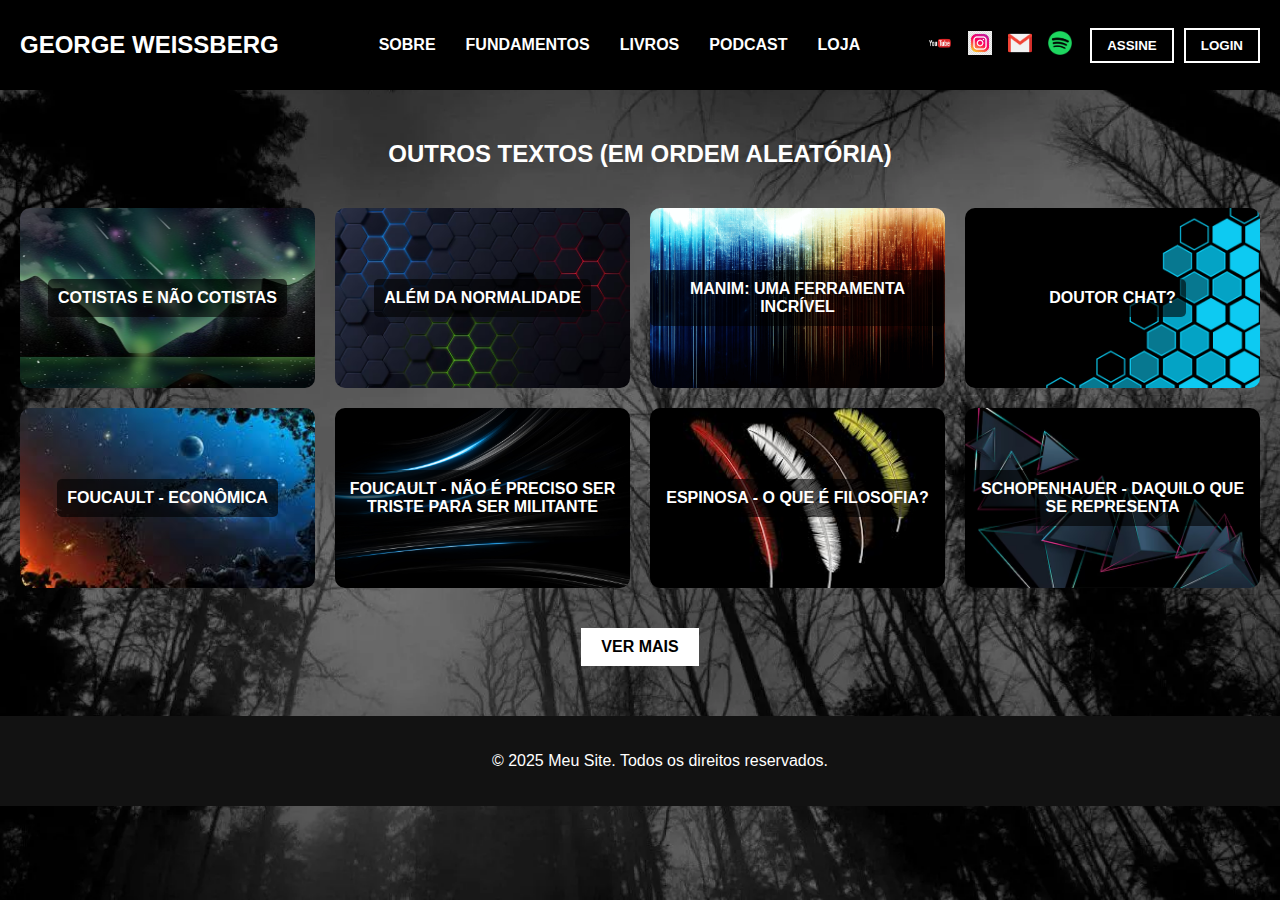
==== index.html @ ccd5bdc9 "Add files via upload" ====
<!DOCTYPE html>
<html lang="pt-br">
<head>
    <meta charset="UTF-8">
    <meta name="viewport" content="width=device-width, initial-scale=1.0">
    <title>Meu Site</title>
    <link rel="stylesheet" href="style.css">

</head>
<body>
 
    <header>
        <div class="logo">
            <h1>GEORGE WEISSBERG</h1>
        </div>
        <nav>
            <ul>
                <li><a href="#">SOBRE</a></li>
                <li><a href="#">FUNDAMENTOS</a></li>
                <li><a href="#">LIVROS</a></li>
                <li><a href="#">PODCAST</a></li>
                <li><a href="#">LOJA</a></li>
            </ul>
        </nav>
        <div class="top-icons">
            <a href="#"><img src="youtube.jpg" alt="YouTube"></a>
            <a href="#"><img src="instagram.png" alt="Instagram"></a>
            <a href="#"><img src="email.png" alt="Email"></a>
            <a href="#"><img src="spotify.png" alt="Spotify"></a>
            <button class="btn-assine">ASSINE</button>
            <button class="btn-login">LOGIN</button>
        </div>
    </header>
    
    
    <main>
        <section class="posts">
            <h2>OUTROS TEXTOS (EM ORDEM ALEATÓRIA)</h2>
            <div class="grid-container">
                <a href="cotistas-nao-cotistas.html" class="post-link">
                    <div class="post" style="background-image: url('img1.jpg');">
                        <p>COTISTAS E NÃO COTISTAS</p>
                    </div>
                </a>
                <div class="post" style="background-image: url('img2.png');">
                    <p>ALÉM DA NORMALIDADE</p>
                </div>
                <div class="post" style="background-image: url('img3.png');">
                    <p>MANIM: UMA FERRAMENTA INCRÍVEL</p>
                </div>
                <div class="post" style="background-image: url('img4.png');">
                    <p>DOUTOR CHAT?</p>
                </div>
                <div class="post" style="background-image: url('img5.jpg');">
                    <p>FOUCAULT - ECONÔMICA</p>
                </div>
                <div class="post" style="background-image: url('img6.jpg');">
                    <p>FOUCAULT - NÃO É PRECISO SER TRISTE PARA SER MILITANTE</p>
                </div>
                <div class="post" style="background-image: url('img7.jpg');">
                    <p>ESPINOSA - O QUE É FILOSOFIA?</p>
                </div>
                <div class="post" style="background-image: url('img8.png');">
                    <p>SCHOPENHAUER - DAQUILO QUE SE REPRESENTA</p>
                </div>
            </div>
            <button class="ver-mais">VER MAIS</button>
        </section>
    </main>
    
    <footer>
        <p>&copy; 2025 Meu Site. Todos os direitos reservados.</p>
    </footer>
</body>
</html>
---- style.css ----
/* Estilo do corpo da página */
body {
    font-family: Arial, sans-serif;
    margin: 0;
    padding: 0;
    background-color: #121212; /* Cor de fundo cinza quase preto */
    color: white; /* Cor do texto */
    background-image: url('background.png'); /* Substitua pelo caminho da sua imagem */
    background-size: cover;
    background-position: center;
    background-attachment: fixed; /* Mantém a imagem fixa ao rolar a página */
    overflow-x: hidden;
}


/* Estilo do cabeçalho */
header {
    display: flex;
    justify-content: space-between;
    align-items: center;
    background: black;
    color: white;
    padding: 15px 20px;
    font-family: Arial, sans-serif;
}

/* Estilo da logo */
.logo h1 {
    font-size: 24px;
    font-weight: bold;
}

/* Estilo da navegação */
nav ul {
    list-style: none;
    display: flex;
}

nav ul li {
    margin: 0 15px;
}

nav ul li a {
    text-decoration: none;
    color: white;
    font-weight: bold;
    font-size: 16px;
}

nav ul li a:hover {
    text-decoration: underline;
}

/* Ícones e botões do topo */
.top-icons {
    display: flex;
    align-items: center;
}

.top-icons a img {
    width: 24px;
    margin: 0 8px;
}

.btn-assine, .btn-login {
    background: transparent;
    border: 2px solid white;
    color: white;
    padding: 8px 15px;
    margin-left: 10px;
    cursor: pointer;
    font-weight: bold;
}

.btn-assine:hover, .btn-login:hover {
    background: white;
    color: black;
}

/* Estilo do conteúdo principal */
.posts {
    text-align: center;
    margin: 50px 0;
}

/* Estilo da grid */
.grid-container {
    display: grid;
    grid-template-columns: repeat(4, 1fr);
    gap: 20px;
    padding: 20px;
    justify-content: center;
}

.post {
    position: relative;
    background-size: cover;
    background-position: center;
    width: 100%;
    height: 180px;
    border-radius: 10px;
    display: flex;
    align-items: center;
    justify-content: center;
}

/* Texto dentro do post */
.post p {
    font-size: 16px;
    font-weight: bold;
    color: white;
    background: rgba(0, 0, 0, 0.6);
    padding: 10px;
    border-radius: 5px;
}

/* Botão de ver mais */
.ver-mais {
    margin-top: 20px;
    padding: 10px 20px;
    background-color: #fff;
    border: none;
    cursor: pointer;
    font-size: 16px;
    font-weight: bold;
}

/* Link para o post */
.post-link {
    text-decoration: none;
    color: inherit;
    display: block;
}

/* Estilos específicos para a página de post */
.main-post {
    padding: 40px;
    background-color: #121212; /* Fundo cinza quase preto para o post */
}

.post-title h1 {
    font-size: 3em;
    text-align: center;
    margin: 50px 0;
}

.cotistas {
    color: #ff4500; /* Cor para "COTISTAS" */
}

.nao-cotistas {
    color: #00bfff; /* Cor para "E NÃO COTISTAS" */
}


.post-content p {
    max-width: 1000px; /* Define uma largura máxima para o texto */
    margin: 0 auto; /* Centraliza o texto dentro da div */
    padding: 20px; /* Mantém espaçamento interno para melhor leitura */
    font-size: 18px; /* Ajuste o tamanho conforme necessário */
    text-align: justify; /* Opcional: justifica o texto para melhorar a leitura */
    line-height: 2
}

.post-content {
    background: rgba(0, 0, 0, 0.6); /* Cor preta com 60% de transparência */
    /*max-width: 800px;   Define uma largura máxima */
    padding: 20px;
    border-radius: 10px;
}


.post-image {
    display: block; /* Garante que a imagem fique separada do texto */
    max-width: 70%; /* Garante que a imagem não ultrapasse os limites da tela */
    height: auto; /* Mantém a proporção da imagem */
    margin: 20px auto; /* Adiciona espaçamento acima e abaixo e centraliza a imagem */
    border-radius: 10px; /* Opcional: adiciona cantos arredondados */
}


/* Rodapé */
footer {
    text-align: center;
    padding: 20px;
    background-color: #121212;
    color: white;
    position: relative;
    width: 100%;
    bottom: 0;
}
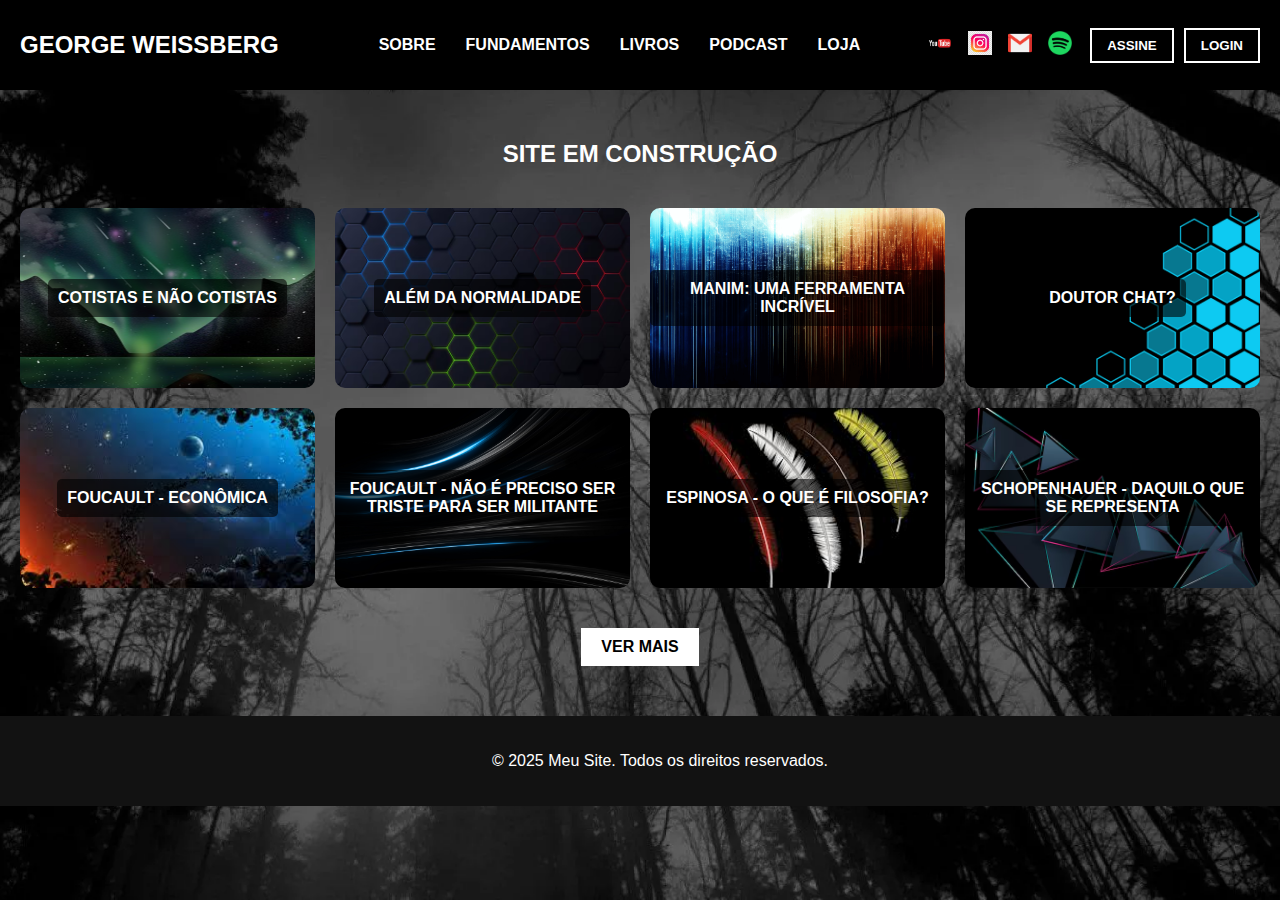
==== commit 925a9738: "Update index.html" ====
--- a/index.html
+++ b/index.html
@@ -35,7 +35,7 @@
     
     <main>
         <section class="posts">
-            <h2>OUTROS TEXTOS (EM ORDEM ALEATÓRIA)</h2>
+            <h2>SITE EM CONSTRUÇÃO</h2>
             <div class="grid-container">
                 <a href="cotistas-nao-cotistas.html" class="post-link">
                     <div class="post" style="background-image: url('img1.jpg');">
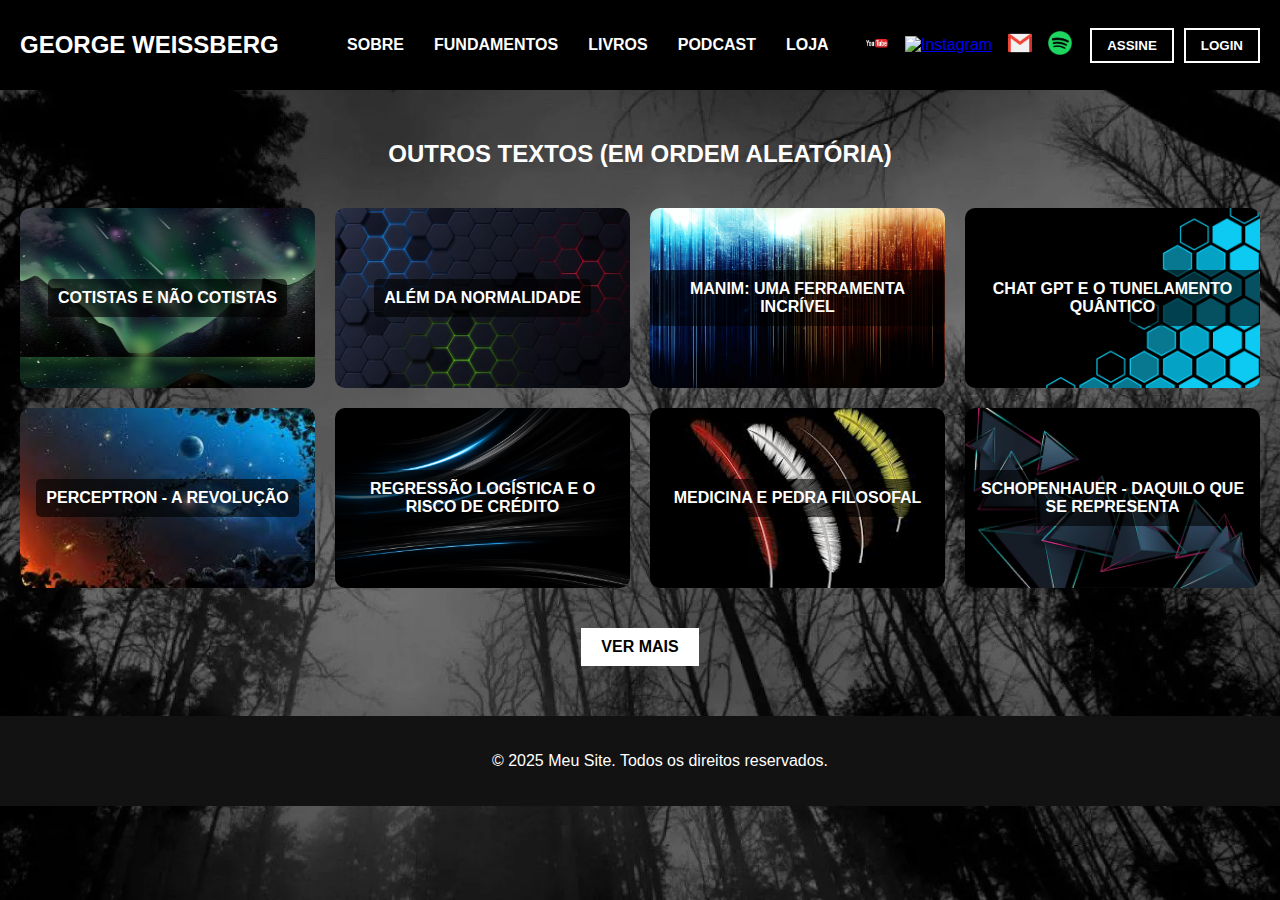
==== commit e7e2abb2: "Add files via upload" ====
--- a/index.html
+++ b/index.html
@@ -24,7 +24,7 @@
         </nav>
         <div class="top-icons">
             <a href="#"><img src="youtube.jpg" alt="YouTube"></a>
-            <a href="#"><img src="instagram.png" alt="Instagram"></a>
+            <a href="#"><img src="Instagram_logo.png" alt="Instagram"></a>
             <a href="#"><img src="email.png" alt="Email"></a>
             <a href="#"><img src="spotify.png" alt="Spotify"></a>
             <button class="btn-assine">ASSINE</button>
@@ -35,7 +35,7 @@
     
     <main>
         <section class="posts">
-            <h2>SITE EM CONSTRUÇÃO</h2>
+            <h2>OUTROS TEXTOS (EM ORDEM ALEATÓRIA)</h2>
             <div class="grid-container">
                 <a href="cotistas-nao-cotistas.html" class="post-link">
                     <div class="post" style="background-image: url('img1.jpg');">
@@ -49,16 +49,16 @@
                     <p>MANIM: UMA FERRAMENTA INCRÍVEL</p>
                 </div>
                 <div class="post" style="background-image: url('img4.png');">
-                    <p>DOUTOR CHAT?</p>
+                    <p>CHAT GPT E O TUNELAMENTO QUÂNTICO</p>
                 </div>
                 <div class="post" style="background-image: url('img5.jpg');">
-                    <p>FOUCAULT - ECONÔMICA</p>
+                    <p>PERCEPTRON - A REVOLUÇÃO</p>
                 </div>
                 <div class="post" style="background-image: url('img6.jpg');">
-                    <p>FOUCAULT - NÃO É PRECISO SER TRISTE PARA SER MILITANTE</p>
+                    <p>REGRESSÃO LOGÍSTICA E O RISCO DE CRÉDITO</p>
                 </div>
                 <div class="post" style="background-image: url('img7.jpg');">
-                    <p>ESPINOSA - O QUE É FILOSOFIA?</p>
+                    <p>MEDICINA E PEDRA FILOSOFAL</p>
                 </div>
                 <div class="post" style="background-image: url('img8.png');">
                     <p>SCHOPENHAUER - DAQUILO QUE SE REPRESENTA</p>
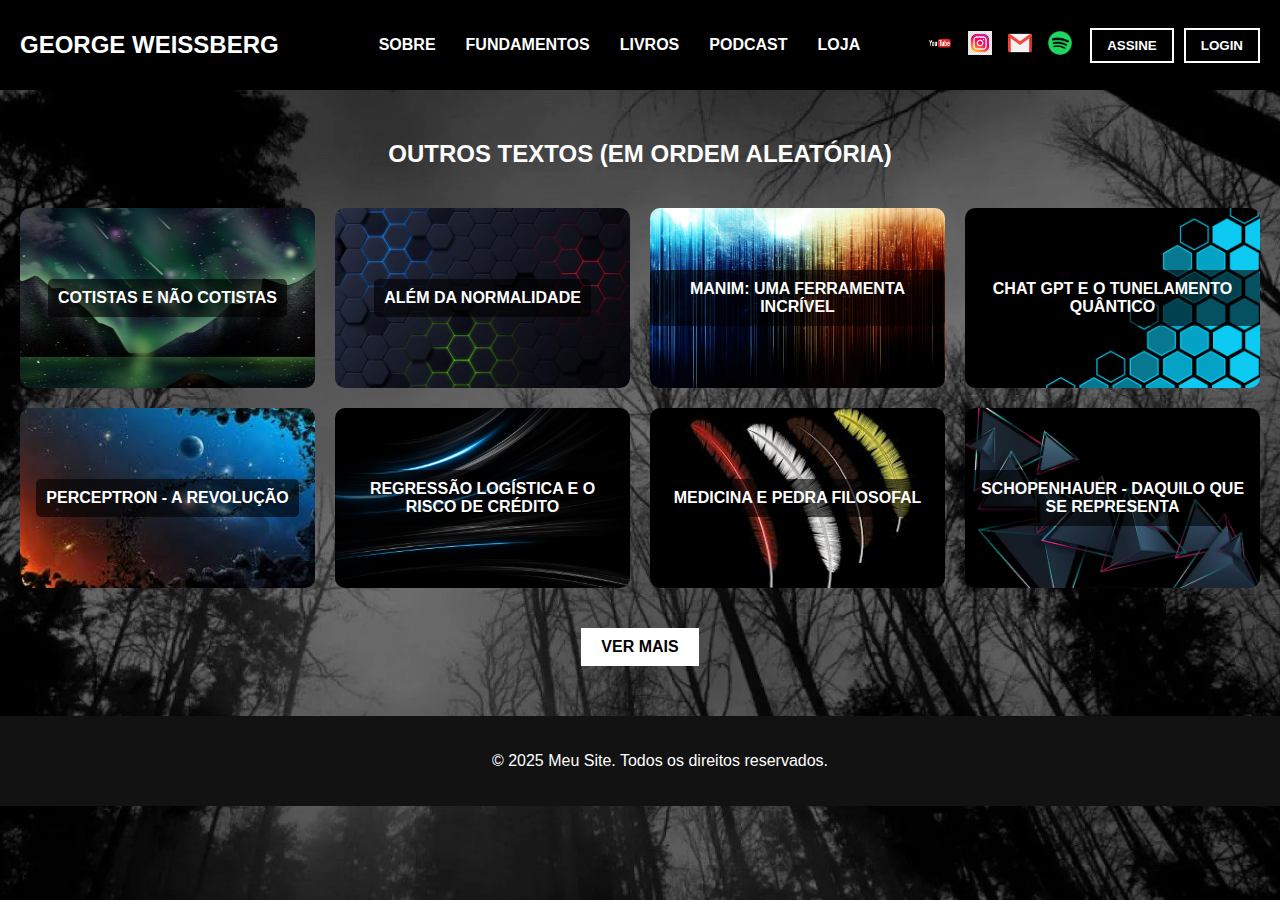
==== commit c66602f8: "Update index.html" ====
--- a/index.html
+++ b/index.html
@@ -24,7 +24,7 @@
         </nav>
         <div class="top-icons">
             <a href="#"><img src="youtube.jpg" alt="YouTube"></a>
-            <a href="#"><img src="Instagram_logo.png" alt="Instagram"></a>
+            <a href="#"><img src="instagram.png" alt="Instagram"></a>
             <a href="#"><img src="email.png" alt="Email"></a>
             <a href="#"><img src="spotify.png" alt="Spotify"></a>
             <button class="btn-assine">ASSINE</button>
--- a/style.css
+++ b/style.css
@@ -154,7 +154,7 @@
 
 
 .post-content p {
-    max-width: 1000px; /* Define uma largura máxima para o texto */
+    max-width: 9000px; /* Define uma largura máxima para o texto */
     margin: 0 auto; /* Centraliza o texto dentro da div */
     padding: 20px; /* Mantém espaçamento interno para melhor leitura */
     font-size: 18px; /* Ajuste o tamanho conforme necessário */
@@ -172,7 +172,7 @@
 
 .post-image {
     display: block; /* Garante que a imagem fique separada do texto */
-    max-width: 70%; /* Garante que a imagem não ultrapasse os limites da tela */
+    max-width: 50%; /* Garante que a imagem não ultrapasse os limites da tela */
     height: auto; /* Mantém a proporção da imagem */
     margin: 20px auto; /* Adiciona espaçamento acima e abaixo e centraliza a imagem */
     border-radius: 10px; /* Opcional: adiciona cantos arredondados */
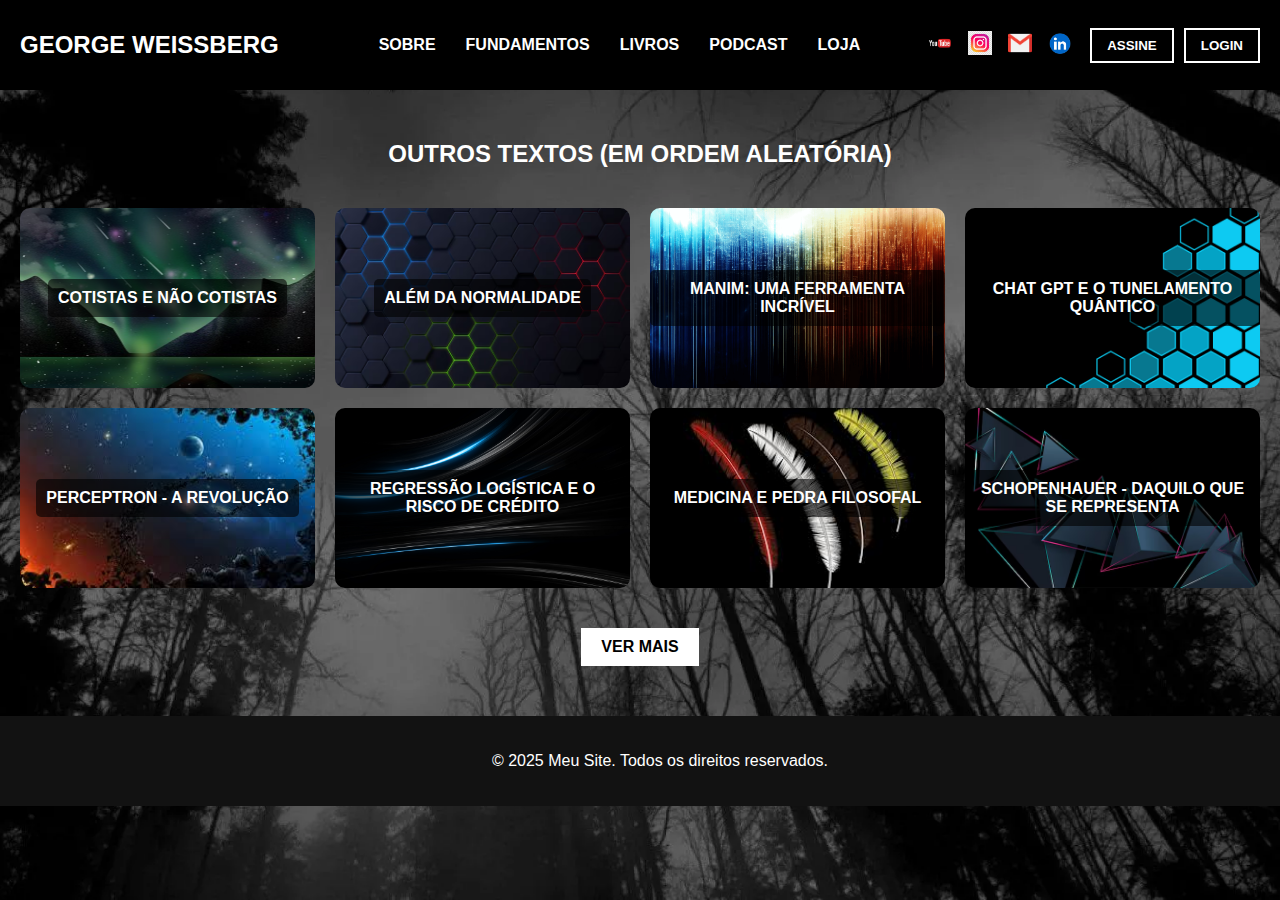
==== commit 185ff484: "Update index.html" ====
--- a/index.html
+++ b/index.html
@@ -26,7 +26,7 @@
             <a href="#"><img src="youtube.jpg" alt="YouTube"></a>
             <a href="#"><img src="instagram.png" alt="Instagram"></a>
             <a href="#"><img src="email.png" alt="Email"></a>
-            <a href="#"><img src="spotify.png" alt="Spotify"></a>
+            <a href="#"><img src="linkdin.png" alt="Linkedin"></a>
             <button class="btn-assine">ASSINE</button>
             <button class="btn-login">LOGIN</button>
         </div>
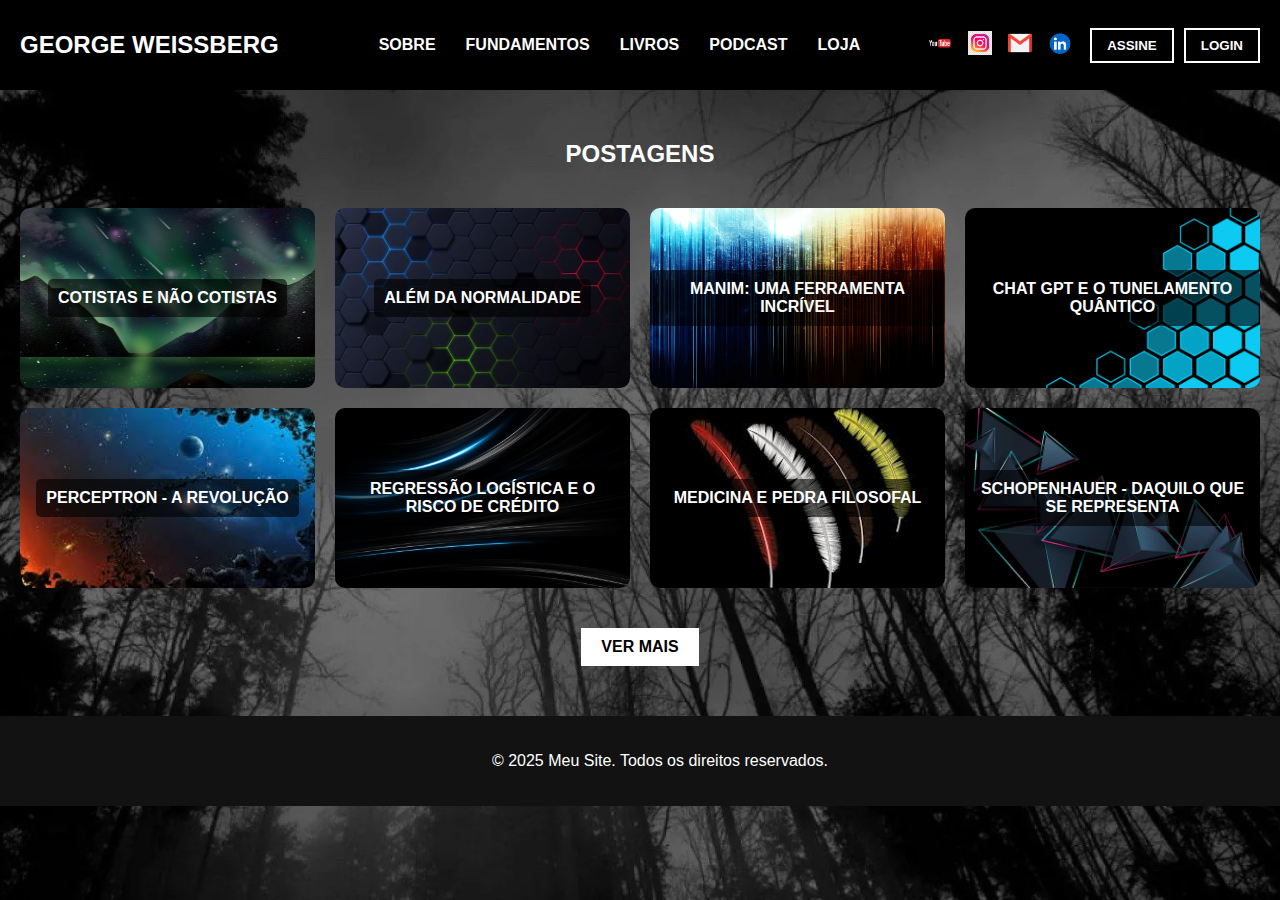
==== commit 3f5f9076: "Update index.html" ====
--- a/index.html
+++ b/index.html
@@ -35,7 +35,7 @@
     
     <main>
         <section class="posts">
-            <h2>OUTROS TEXTOS (EM ORDEM ALEATÓRIA)</h2>
+            <h2>POSTAGENS</h2>
             <div class="grid-container">
                 <a href="cotistas-nao-cotistas.html" class="post-link">
                     <div class="post" style="background-image: url('img1.jpg');">
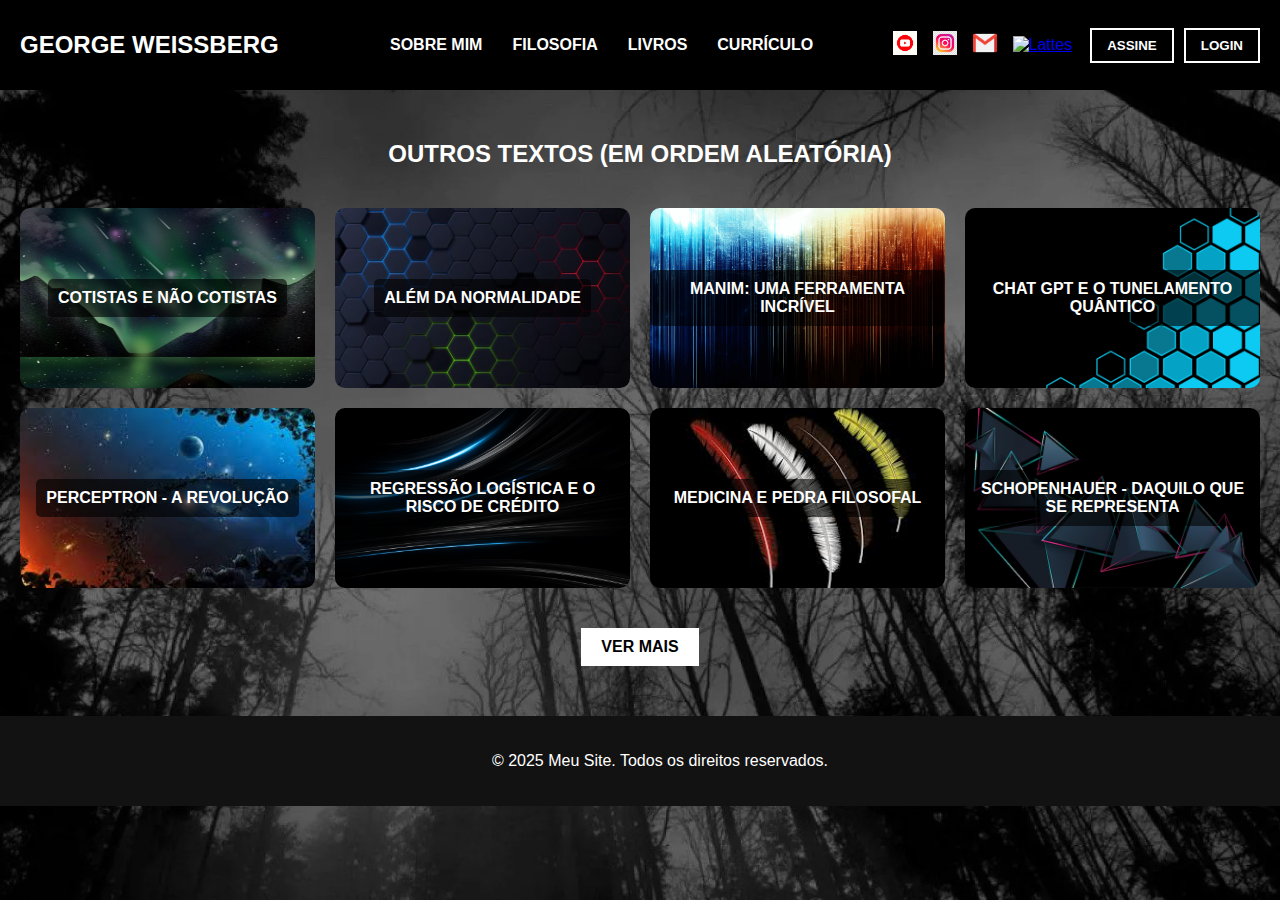
==== commit a61238fc: "Add files via upload" ====
--- a/index.html
+++ b/index.html
@@ -5,6 +5,7 @@
     <meta name="viewport" content="width=device-width, initial-scale=1.0">
     <title>Meu Site</title>
     <link rel="stylesheet" href="style.css">
+    <meta name="viewport" content="width=device-width, initial-scale=1">
 
 </head>
 <body>
@@ -15,18 +16,17 @@
         </div>
         <nav>
             <ul>
-                <li><a href="#">SOBRE</a></li>
-                <li><a href="#">FUNDAMENTOS</a></li>
+                <li><a href="#">SOBRE MIM</a></li>
+                <li><a href="#">FILOSOFIA</a></li>
                 <li><a href="#">LIVROS</a></li>
-                <li><a href="#">PODCAST</a></li>
-                <li><a href="#">LOJA</a></li>
+                <li><a href="#">CURRÍCULO</a></li>
             </ul>
         </nav>
         <div class="top-icons">
-            <a href="#"><img src="youtube.jpg" alt="YouTube"></a>
+            <a href="#"><img src="youtube.png" alt="YouTube"></a>
             <a href="#"><img src="instagram.png" alt="Instagram"></a>
             <a href="#"><img src="email.png" alt="Email"></a>
-            <a href="#"><img src="linkdin.png" alt="Linkedin"></a>
+            <a href="#"><img src="Lattes.png" alt="Lattes"></a>
             <button class="btn-assine">ASSINE</button>
             <button class="btn-login">LOGIN</button>
         </div>
@@ -35,7 +35,7 @@
     
     <main>
         <section class="posts">
-            <h2>POSTAGENS</h2>
+            <h2>OUTROS TEXTOS (EM ORDEM ALEATÓRIA)</h2>
             <div class="grid-container">
                 <a href="cotistas-nao-cotistas.html" class="post-link">
                     <div class="post" style="background-image: url('img1.jpg');">
